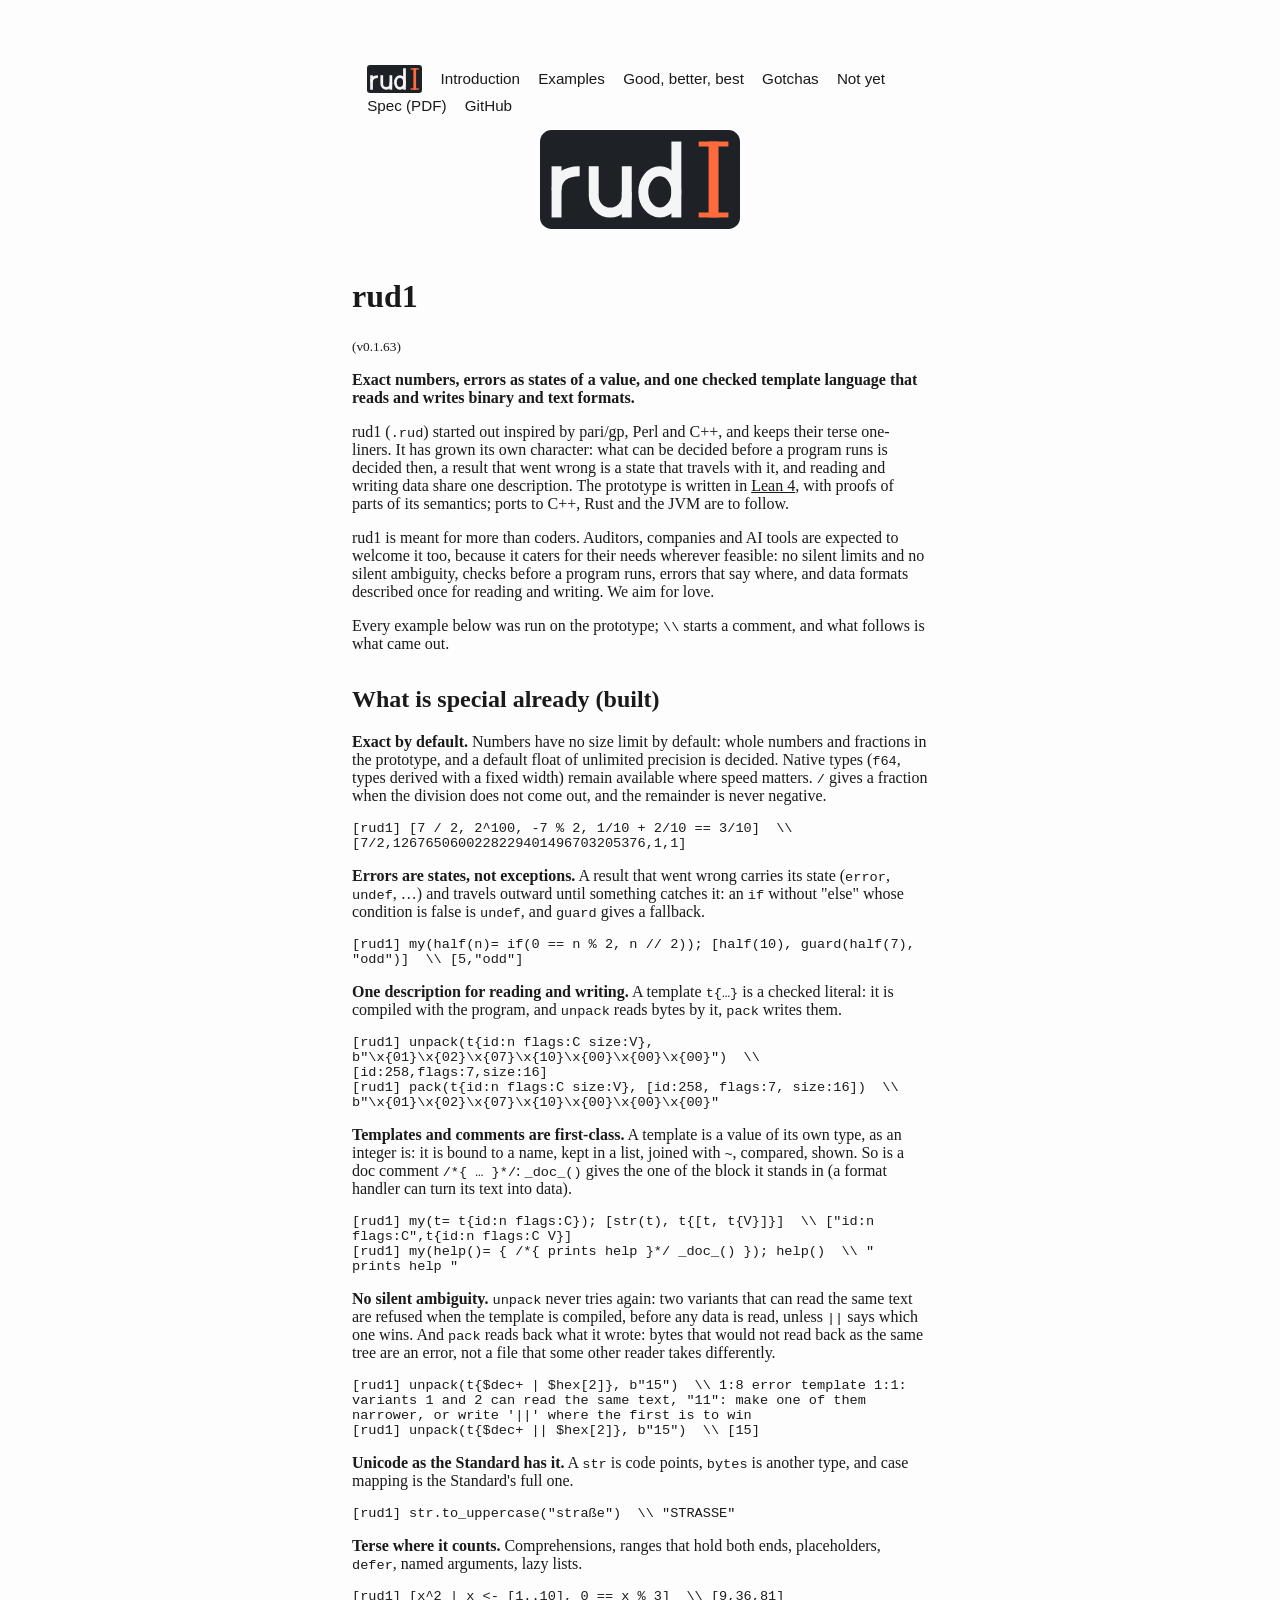
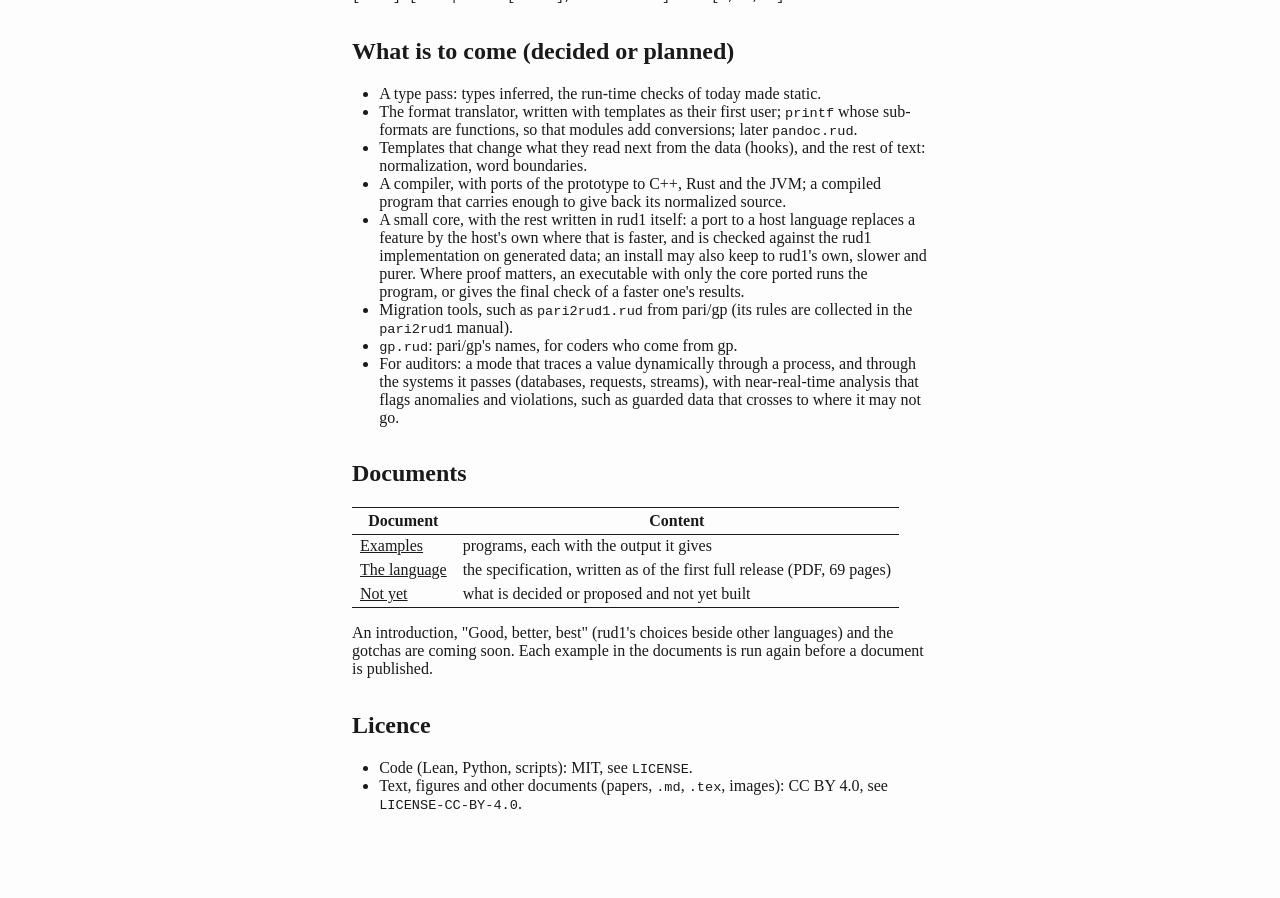
==== docs/index.html @ dcce5760 "Closing round of generation 63: Handover (decisions 515 to 532, next steps for 64: build the story o" ====
<!DOCTYPE html>
<html xmlns="http://www.w3.org/1999/xhtml">
<head>
  <meta charset="utf-8" />
  <meta name="generator" content="pandoc 3.12.1" />
  <meta name="viewport" content="width=device-width, initial-scale=1.0, user-scalable=yes" />
  <title>rud1</title>
  <style>
    /* Default styles provided by pandoc.
    ** See https://pandoc.org/MANUAL.html#variables-for-html for config info.
    */
    html {
      color: #1a1a1a;
      color: light-dark(#1a1a1a, #fdfdfd);
      background-color: #fdfdfd;
      background-color: light-dark(#fdfdfd, #1a1a1a);
      color-scheme: light dark;
    }
    body {
      margin: 0 auto;
      max-width: 36em;
      padding-left: 50px;
      padding-right: 50px;
      padding-top: 50px;
      padding-bottom: 50px;
      hyphens: auto;
      overflow-wrap: break-word;
      text-rendering: optimizeLegibility;
      font-kerning: normal;
    }
    @media (max-width: 600px) {
      body {
        font-size: 0.9em;
        padding: 12px;
      }
      h1 {
        font-size: 1.8em;
      }
    }
    @media print {
      html {
        color-scheme: light only;
      }
      html, body, pre, code {
        background-color: transparent;
      }
      body, a, a:visited, blockquote {
        color: black;
      }
      pre, code {
        padding: 0;
      }
      p, h2, h3 {
        orphans: 3;
        widows: 3;
      }
      h2, h3, h4 {
        page-break-after: avoid;
      }
    }
    p {
      margin: 1em 0;
    }
    a, a:visited {
      color: inherit;
    }
    img {
      max-width: 100%;
    }
    svg {
      height: auto;
      max-width: 100%;
    }
    h1, h2, h3, h4, h5, h6 {
      margin-top: 1.4em;
    }
    h5, h6 {
      font-size: 1em;
      font-style: italic;
    }
    h6 {
      font-weight: normal;
    }
    ol, ul {
      padding-left: 1.7em;
      margin-top: 1em;
    }
    li > ol, li > ul {
      margin-top: 0;
    }
    blockquote {
      margin: 1em 0 1em 1.7em;
      padding-left: 1em;
      border-left: 2px solid;
      border-color: #e6e6e6;
      border-color: light-dark(#e6e6e6, #4c4c4c);
      color: #606060;
      color: light-dark(#606060, #b6b6b6);
    }
    code {
      white-space: pre-wrap;
      font-family: Menlo, Monaco, Consolas, 'Lucida Console', monospace;
      font-size: 85%;
      margin: 0;
      hyphens: manual;
    }
    pre {
      margin: 1em 0;
      overflow: auto;
    }
    pre code {
      padding: 0;
      overflow: visible;
      overflow-wrap: normal;
    }
    .sourceCode {
     background-color: transparent;
     overflow: visible;
    }
    hr {
      border: none;
      border-top: 1px solid currentColor;
      height: 1px;
      margin: 1em 0;
    }
    table {
      margin: 1em 0;
      border-collapse: collapse;
      width: 100%;
      overflow-x: auto;
      display: block;
      font-variant-numeric: lining-nums tabular-nums;
    }
    table caption {
      margin-bottom: 0.75em;
    }
    tbody {
      margin-top: 0.5em;
      border-top: 1px solid currentColor;
      border-bottom: 1px solid currentColor;
    }
    th {
      border-top: 1px solid currentColor;
      padding: 0.25em 0.5em 0.25em 0.5em;
    }
    td {
      padding: 0.125em 0.5em 0.25em 0.5em;
    }
    header {
      margin-bottom: 4em;
      text-align: center;
    }
    #TOC li {
      list-style: none;
    }
    #TOC ul {
      padding-left: 1.3em;
    }
    #TOC > ul {
      padding-left: 0;
    }
    #TOC a:not(:hover) {
      text-decoration: none;
    }
    span.smallcaps{font-variant: small-caps;}
    div.columns{display: flex; gap: 1.5em;}
    div.column{flex: auto;}
    @media screen {
    div.columns{gap: min(4vw, 1.5em);}
    div.column{overflow-x: auto;}
    }
    div.hanging-indent{margin-left: 1.5em; text-indent: -1.5em;}
    /* The extra [class] is a hack that increases specificity enough to
       override a similar rule in reveal.js */
    ul.task-list[class]{list-style: none;}
    ul.task-list li input[type="checkbox"] {
      font-size: inherit;
      width: 0.8em;
      margin: 0 0.8em 0.2em -1.6em;
      vertical-align: middle;
    }
  </style>
<link rel="stylesheet" href="site.css" />
</head>
<body>
<nav class="site"><a href="index.html" class="here"><img src="rud1_logo.svg" alt="rud1"></a><a href="rud1_introduction.html">Introduction</a><a href="rud1_examples.html">Examples</a><a href="rud1_better_best.html">Good, better, best</a><a href="rud1_gotchas.html">Gotchas</a><a href="rud1_not_yet.html">Not yet</a><a href="rud1_spec.pdf">Spec (PDF)</a><a href="https://github.com/isolution-nl/rud1-lang.org">GitHub</a></nav>
<p align="center"><img src="rud1_logo.svg" alt="rud1" width="200"></p>

<h1 id="rud1">rud1</h1>
<p><small>(v0.1.63)</small></p>
<p><strong>Exact numbers, errors as states of a value, and one checked
template language that reads and writes binary and text
formats.</strong></p>
<p>rud1 (<code>.rud</code>) started out inspired by pari/gp, Perl and
C++, and keeps their terse one-liners. It has grown its own character:
what can be decided before a program runs is decided then, a result that
went wrong is a state that travels with it, and reading and writing data
share one description. The prototype is written in <a
href="https://lean-lang.org">Lean 4</a>, with proofs of parts of its
semantics; ports to C++, Rust and the JVM are to follow.</p>
<p>rud1 is meant for more than coders. Auditors, companies and AI tools
are expected to welcome it too, because it caters for their needs
wherever feasible: no silent limits and no silent ambiguity, checks
before a program runs, errors that say where, and data formats described
once for reading and writing. We aim for love.</p>
<p>Every example below was run on the prototype; <code>\\</code> starts
a comment, and what follows is what came out.</p>
<h2 id="what-is-special-already-built">What is special already
(built)</h2>
<p><strong>Exact by default.</strong> Numbers have no size limit by
default: whole numbers and fractions in the prototype, and a default
float of unlimited precision is decided. Native types (<code>f64</code>,
types derived with a fixed width) remain available where speed matters.
<code>/</code> gives a fraction when the division does not come out, and
the remainder is never negative.</p>
<pre><code>[rud1] [7 / 2, 2^100, -7 % 2, 1/10 + 2/10 == 3/10]  \\ [7/2,1267650600228229401496703205376,1,1]</code></pre>
<p><strong>Errors are states, not exceptions.</strong> A result that
went wrong carries its state (<code>error</code>, <code>undef</code>, …)
and travels outward until something catches it: an <code>if</code>
without "else" whose condition is false is <code>undef</code>, and
<code>guard</code> gives a fallback.</p>
<pre><code>[rud1] my(half(n)= if(0 == n % 2, n // 2)); [half(10), guard(half(7), &quot;odd&quot;)]  \\ [5,&quot;odd&quot;]</code></pre>
<p><strong>One description for reading and writing.</strong> A template
<code>t{…}</code> is a checked literal: it is compiled with the program,
and <code>unpack</code> reads bytes by it, <code>pack</code> writes
them.</p>
<pre><code>[rud1] unpack(t{id:n flags:C size:V}, b&quot;\x{01}\x{02}\x{07}\x{10}\x{00}\x{00}\x{00}&quot;)  \\ [id:258,flags:7,size:16]
[rud1] pack(t{id:n flags:C size:V}, [id:258, flags:7, size:16])  \\ b&quot;\x{01}\x{02}\x{07}\x{10}\x{00}\x{00}\x{00}&quot;</code></pre>
<p><strong>Templates and comments are first-class.</strong> A template
is a value of its own type, as an integer is: it is bound to a name,
kept in a list, joined with <code>~</code>, compared, shown. So is a doc
comment <code>/*{ … }*/</code>: <code>_doc_()</code> gives the one of
the block it stands in (a format handler can turn its text into
data).</p>
<pre><code>[rud1] my(t= t{id:n flags:C}); [str(t), t{[t, t{V}]}]  \\ [&quot;id:n flags:C&quot;,t{id:n flags:C V}]
[rud1] my(help()= { /*{ prints help }*/ _doc_() }); help()  \\ &quot; prints help &quot;</code></pre>
<p><strong>No silent ambiguity.</strong> <code>unpack</code> never tries
again: two variants that can read the same text are refused when the
template is compiled, before any data is read, unless <code>||</code>
says which one wins. And <code>pack</code> reads back what it wrote:
bytes that would not read back as the same tree are an error, not a file
that some other reader takes differently.</p>
<pre><code>[rud1] unpack(t{$dec+ | $hex[2]}, b&quot;15&quot;)  \\ 1:8 error template 1:1: variants 1 and 2 can read the same text, &quot;11&quot;: make one of them narrower, or write &#39;||&#39; where the first is to win
[rud1] unpack(t{$dec+ || $hex[2]}, b&quot;15&quot;)  \\ [15]</code></pre>
<p><strong>Unicode as the Standard has it.</strong> A <code>str</code>
is code points, <code>bytes</code> is another type, and case mapping is
the Standard's full one.</p>
<pre><code>[rud1] str.to_uppercase(&quot;straße&quot;)  \\ &quot;STRASSE&quot;</code></pre>
<p><strong>Terse where it counts.</strong> Comprehensions, ranges that
hold both ends, placeholders, <code>defer</code>, named arguments, lazy
lists.</p>
<pre><code>[rud1] [x^2 | x &lt;- [1..10], 0 == x % 3]  \\ [9,36,81]</code></pre>
<h2 id="what-is-to-come-decided-or-planned">What is to come (decided or
planned)</h2>
<ul>
<li>A type pass: types inferred, the run-time checks of today made
static.</li>
<li>The format translator, written with templates as their first user;
<code>printf</code> whose sub-formats are functions, so that modules add
conversions; later <code>pandoc.rud</code>.</li>
<li>Templates that change what they read next from the data (hooks), and
the rest of text: normalization, word boundaries.</li>
<li>A compiler, with ports of the prototype to C++, Rust and the JVM; a
compiled program that carries enough to give back its normalized
source.</li>
<li>A small core, with the rest written in rud1 itself: a port to a host
language replaces a feature by the host's own where that is faster, and
is checked against the rud1 implementation on generated data; an install
may also keep to rud1's own, slower and purer. Where proof matters, an
executable with only the core ported runs the program, or gives the
final check of a faster one's results.</li>
<li>Migration tools, such as <code>pari2rud1.rud</code> from pari/gp
(its rules are collected in the <code>pari2rud1</code> manual).</li>
<li><code>gp.rud</code>: pari/gp's names, for coders who come from
gp.</li>
<li>For auditors: a mode that traces a value dynamically through a
process, and through the systems it passes (databases, requests,
streams), with near-real-time analysis that flags anomalies and
violations, such as guarded data that crosses to where it may not
go.</li>
</ul>
<h2 id="documents">Documents</h2>
<table>
<thead>
<tr>
<th>Document</th>
<th>Content</th>
</tr>
</thead>
<tbody>
<tr>
<td><a href="rud1_examples.html">Examples</a></td>
<td>programs, each with the output it gives</td>
</tr>
<tr>
<td><a href="rud1_spec.pdf">The language</a></td>
<td>the specification, written as of the first full release (PDF, 69
pages)</td>
</tr>
<tr>
<td><a href="rud1_not_yet.html">Not yet</a></td>
<td>what is decided or proposed and not yet built</td>
</tr>
</tbody>
</table>
<p>An introduction, "Good, better, best" (rud1's choices beside other
languages) and the gotchas are coming soon. Each example in the
documents is run again before a document is published.</p>
<h2 id="licence">Licence</h2>
<ul>
<li>Code (Lean, Python, scripts): MIT, see <code>LICENSE</code>.</li>
<li>Text, figures and other documents (papers, <code>.md</code>,
<code>.tex</code>, images): CC BY 4.0, see
<code>LICENSE-CC-BY-4.0</code>.</li>
</ul>
</body>
</html>
---- docs/site.css ----
nav.site{display:flex;flex-wrap:wrap;gap:.3em 1.2em;align-items:center;
  max-width:52em;margin:1em auto 0;padding:0 1em;font-family:sans-serif;font-size:.95em}
nav.site img{height:1.8em;vertical-align:middle}
nav.site a{text-decoration:none}
nav.site a.here{font-weight:bold}
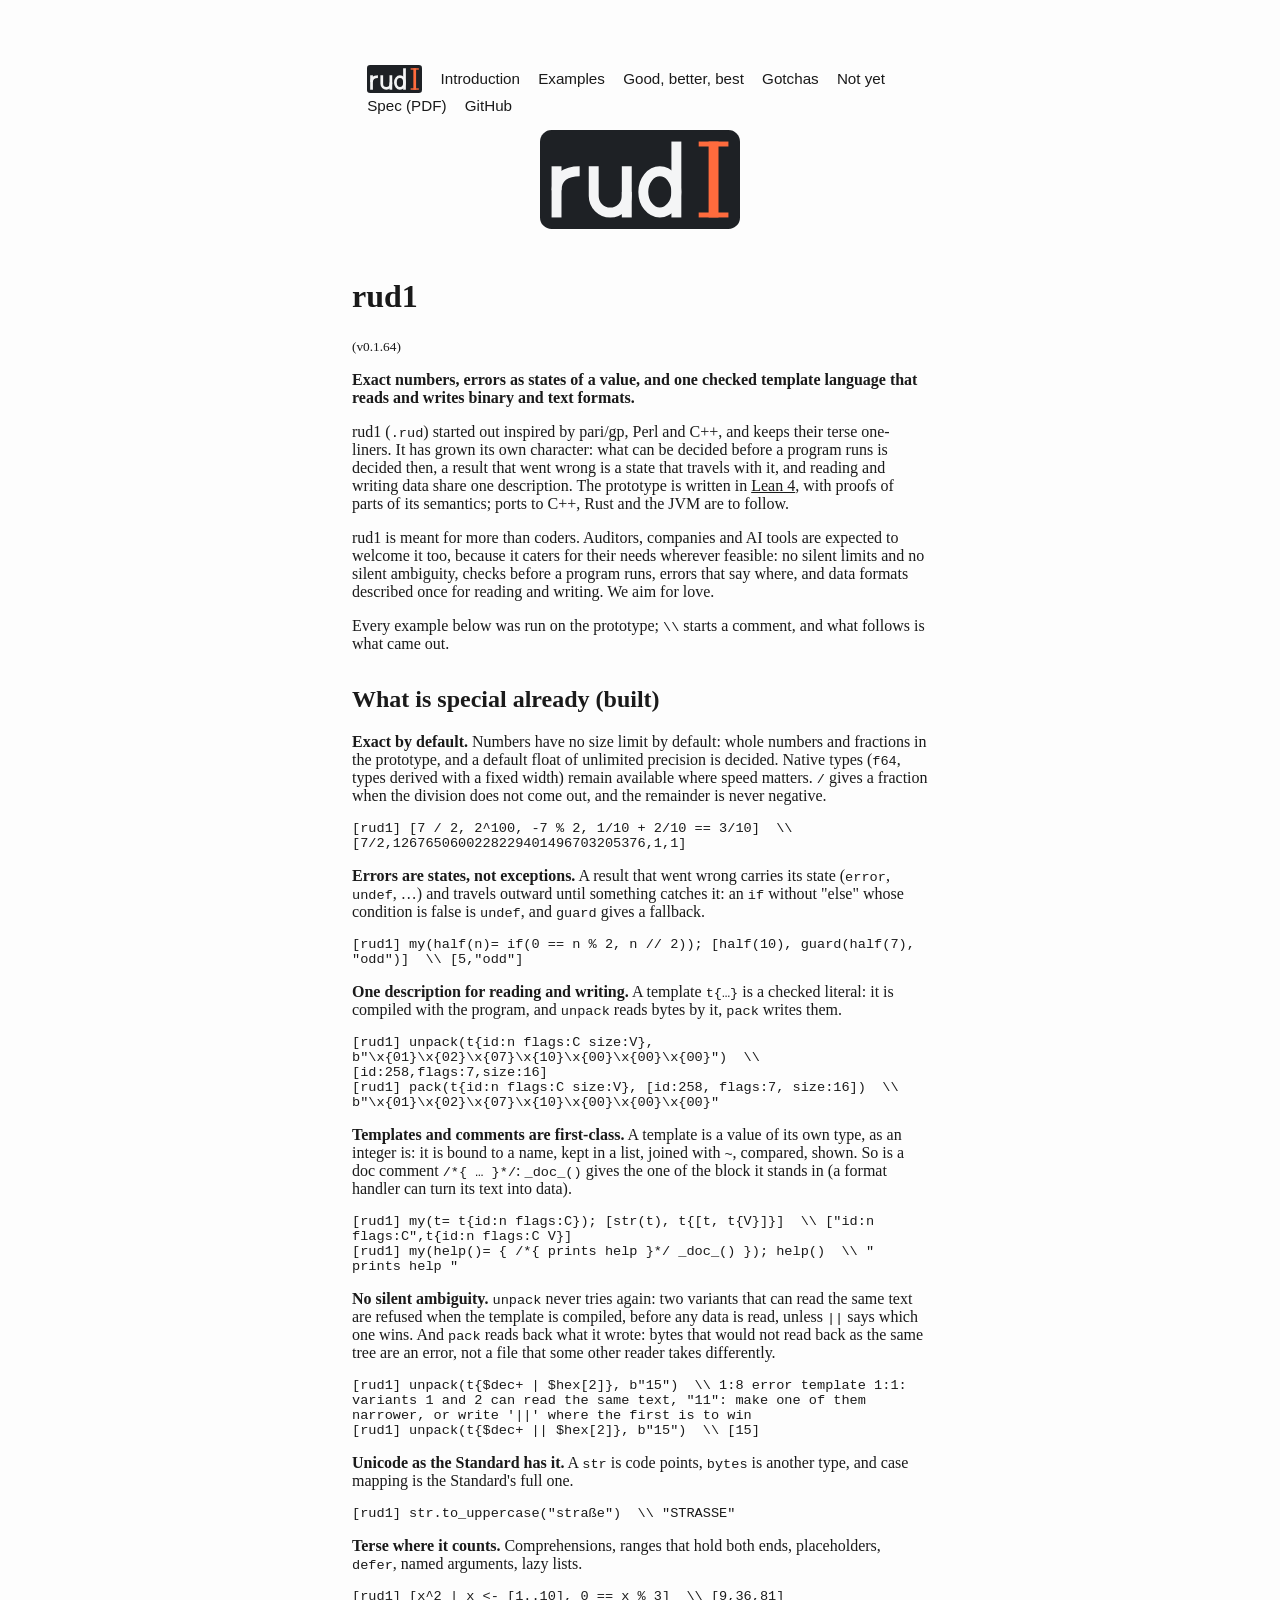
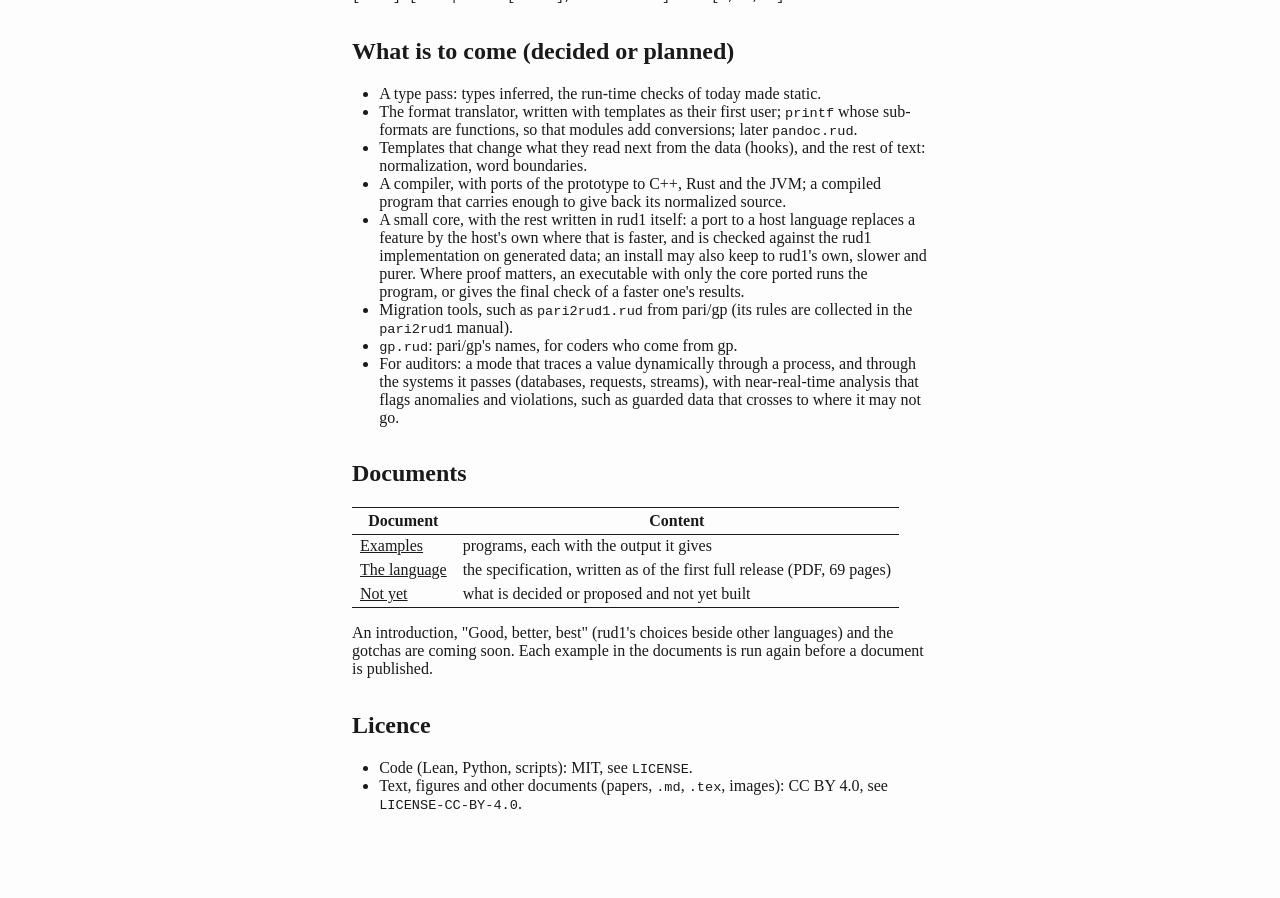
==== commit bd66bcc8: "Closing round of generation 64: Handover (decisions 533 to 540, next steps for 65: VX str(L) of code" ====
--- a/docs/index.html
+++ b/docs/index.html
@@ -187,7 +187,7 @@
 <p align="center"><img src="rud1_logo.svg" alt="rud1" width="200"></p>
 
 <h1 id="rud1">rud1</h1>
-<p><small>(v0.1.63)</small></p>
+<p><small>(v0.1.64)</small></p>
 <p><strong>Exact numbers, errors as states of a value, and one checked
 template language that reads and writes binary and text
 formats.</strong></p>
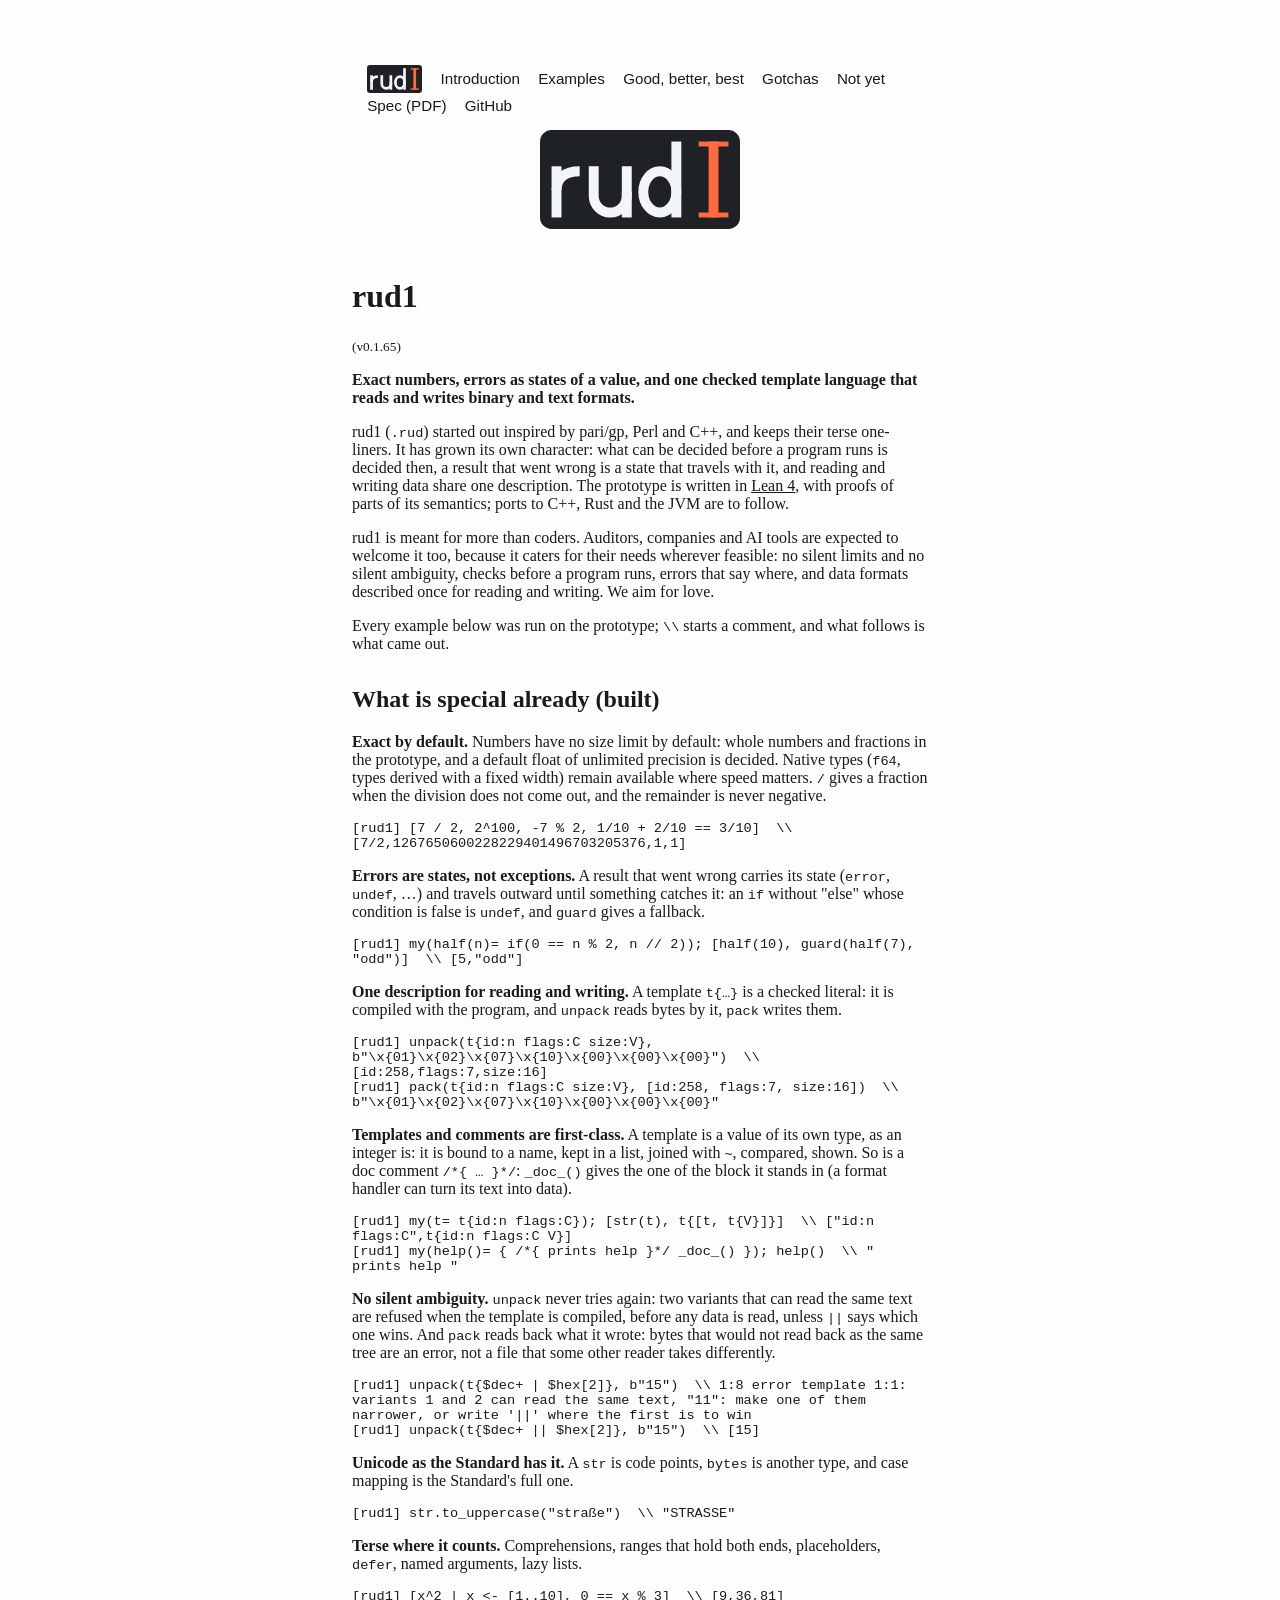
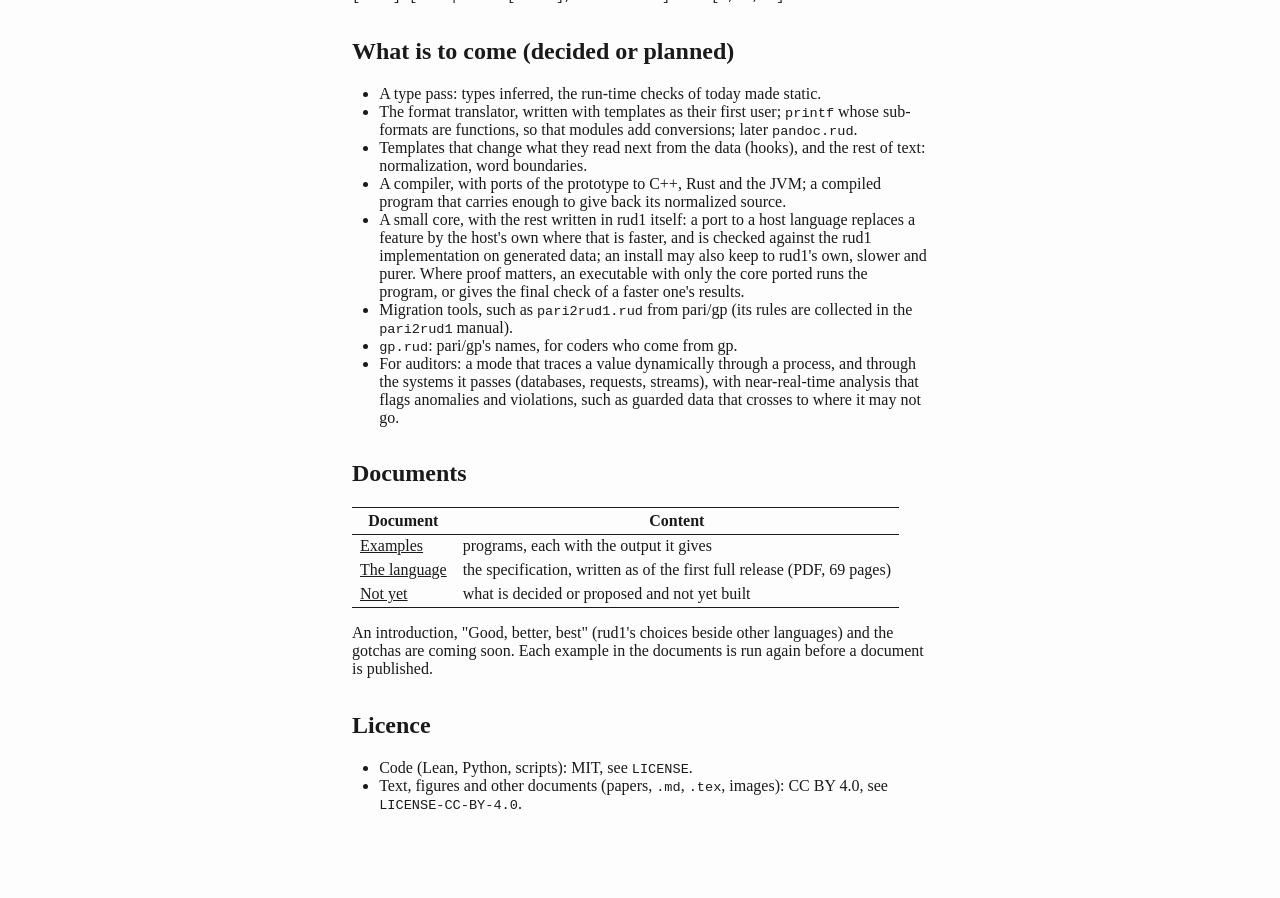
==== commit b8609bbc: "Closing round of generation 65: Handover (decisions 541 to 547, next steps for 66: step 3b, the view" ====
--- a/docs/index.html
+++ b/docs/index.html
@@ -187,7 +187,7 @@
 <p align="center"><img src="rud1_logo.svg" alt="rud1" width="200"></p>
 
 <h1 id="rud1">rud1</h1>
-<p><small>(v0.1.64)</small></p>
+<p><small>(v0.1.65)</small></p>
 <p><strong>Exact numbers, errors as states of a value, and one checked
 template language that reads and writes binary and text
 formats.</strong></p>
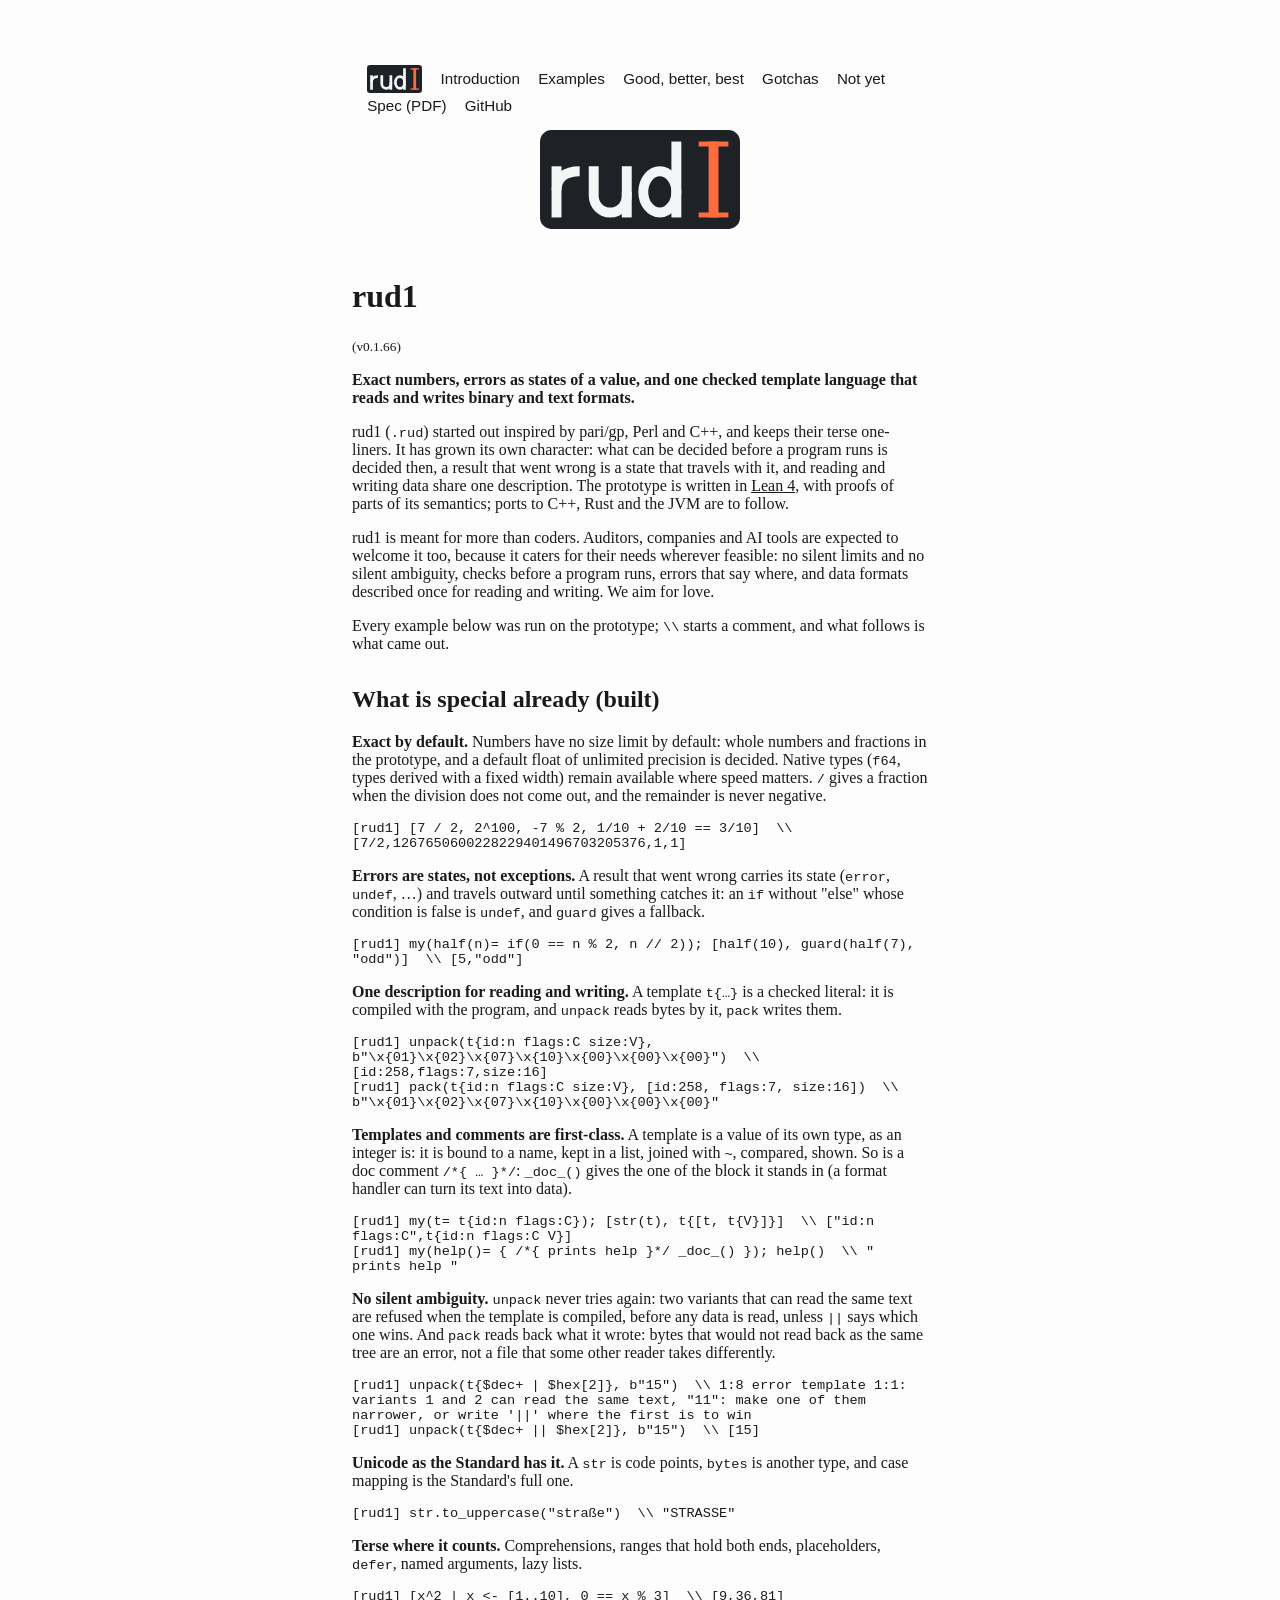
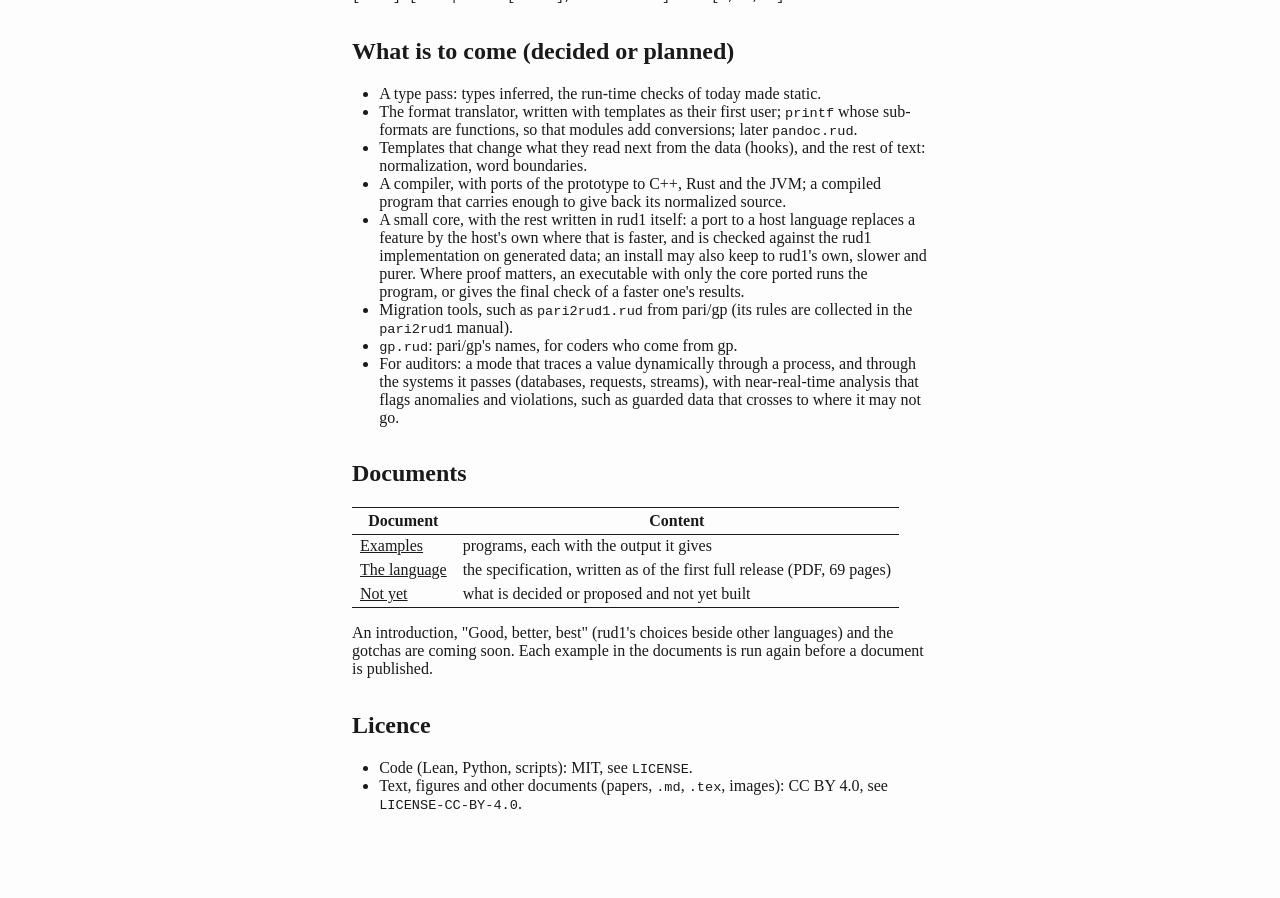
==== commit 2d271c80: "Closing round of generation 66: Handover (decisions 548 to 553, next steps for 67: step 3c, its scop" ====
--- a/docs/index.html
+++ b/docs/index.html
@@ -187,7 +187,7 @@
 <p align="center"><img src="rud1_logo.svg" alt="rud1" width="200"></p>
 
 <h1 id="rud1">rud1</h1>
-<p><small>(v0.1.65)</small></p>
+<p><small>(v0.1.66)</small></p>
 <p><strong>Exact numbers, errors as states of a value, and one checked
 template language that reads and writes binary and text
 formats.</strong></p>
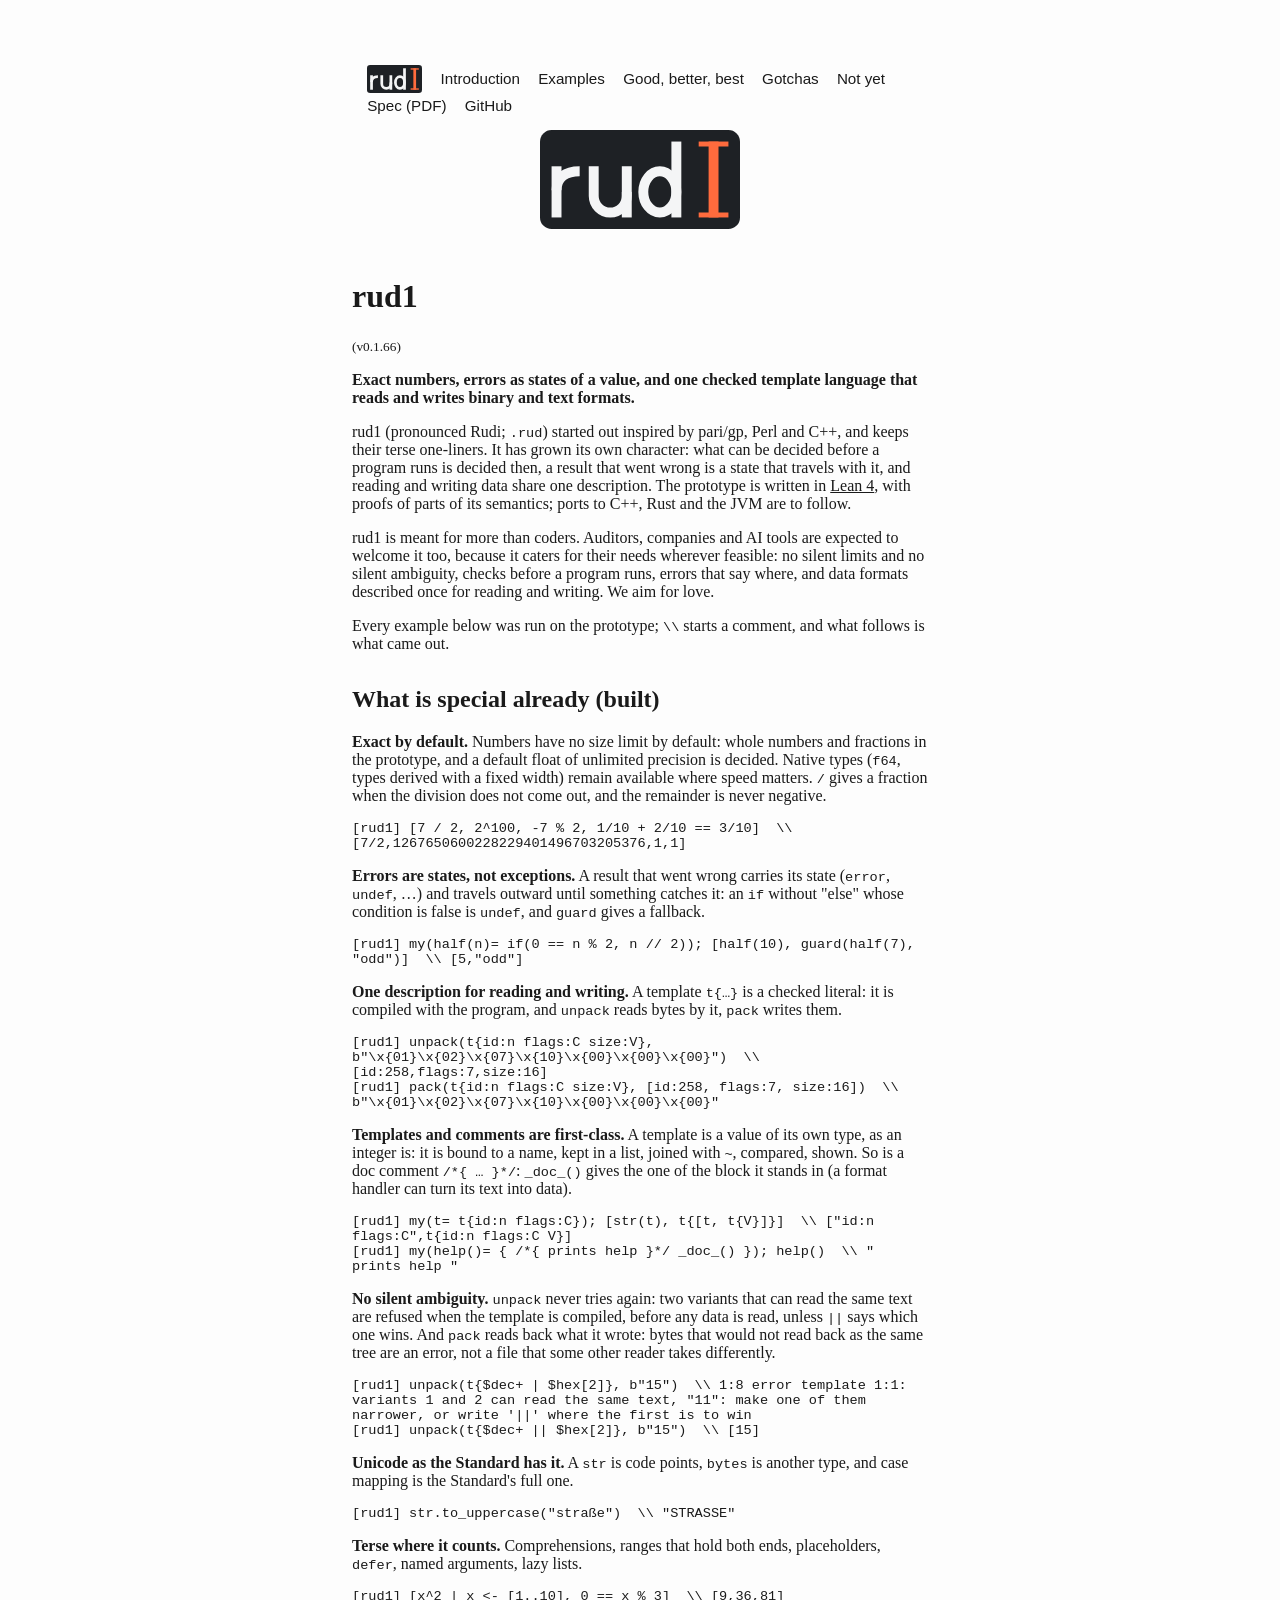
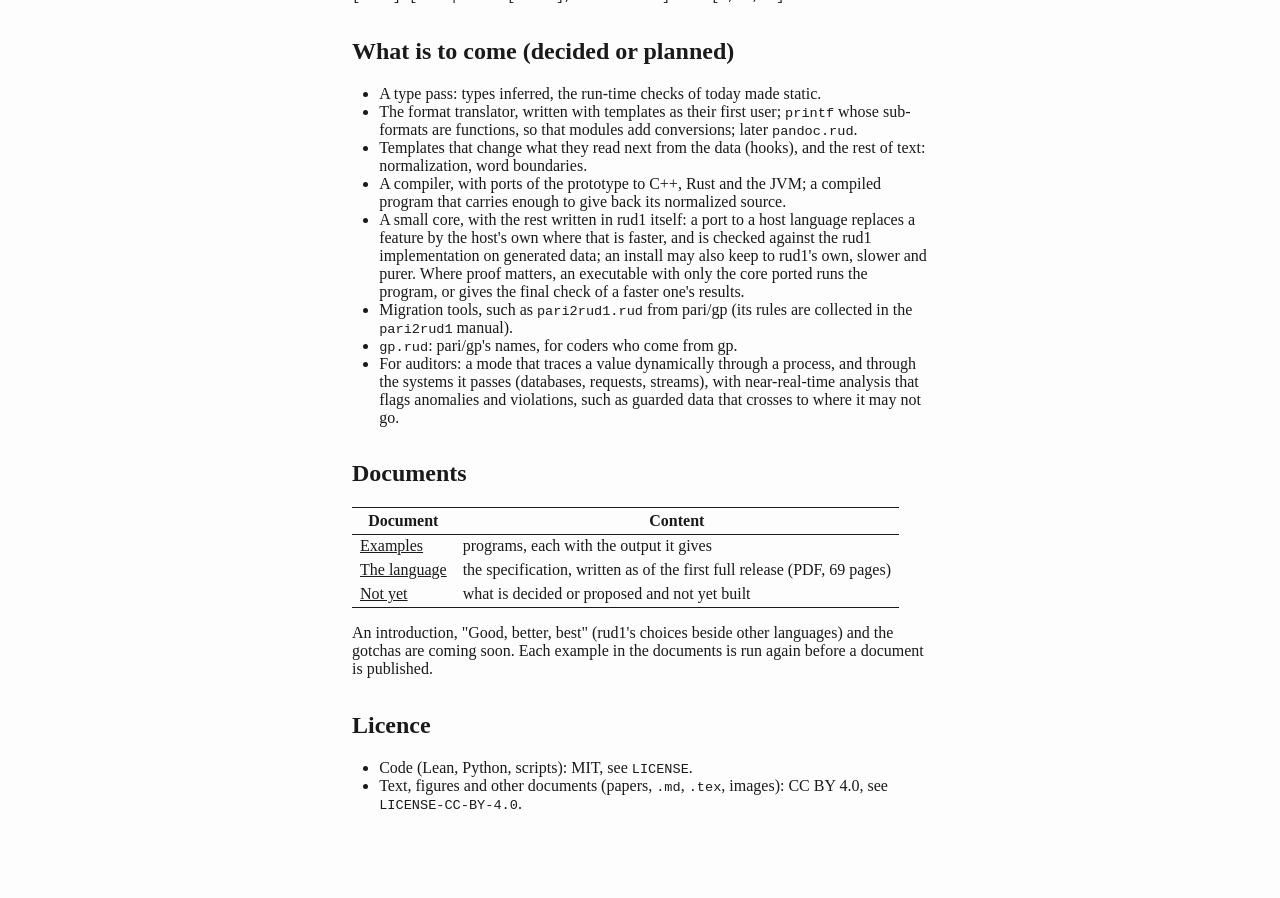
==== commit d5e4ed58: "FPOV spec follows dddd4cad9870 (YN); Public/docs rebuilt Co-Authored-By: Claude Opus 5.5 <noreply@an" ====
--- a/docs/index.html
+++ b/docs/index.html
@@ -191,13 +191,13 @@
 <p><strong>Exact numbers, errors as states of a value, and one checked
 template language that reads and writes binary and text
 formats.</strong></p>
-<p>rud1 (<code>.rud</code>) started out inspired by pari/gp, Perl and
-C++, and keeps their terse one-liners. It has grown its own character:
-what can be decided before a program runs is decided then, a result that
-went wrong is a state that travels with it, and reading and writing data
-share one description. The prototype is written in <a
-href="https://lean-lang.org">Lean 4</a>, with proofs of parts of its
-semantics; ports to C++, Rust and the JVM are to follow.</p>
+<p>rud1 (pronounced Rudi; <code>.rud</code>) started out inspired by
+pari/gp, Perl and C++, and keeps their terse one-liners. It has grown
+its own character: what can be decided before a program runs is decided
+then, a result that went wrong is a state that travels with it, and
+reading and writing data share one description. The prototype is written
+in <a href="https://lean-lang.org">Lean 4</a>, with proofs of parts of
+its semantics; ports to C++, Rust and the JVM are to follow.</p>
 <p>rud1 is meant for more than coders. Auditors, companies and AI tools
 are expected to welcome it too, because it caters for their needs
 wherever feasible: no silent limits and no silent ambiguity, checks
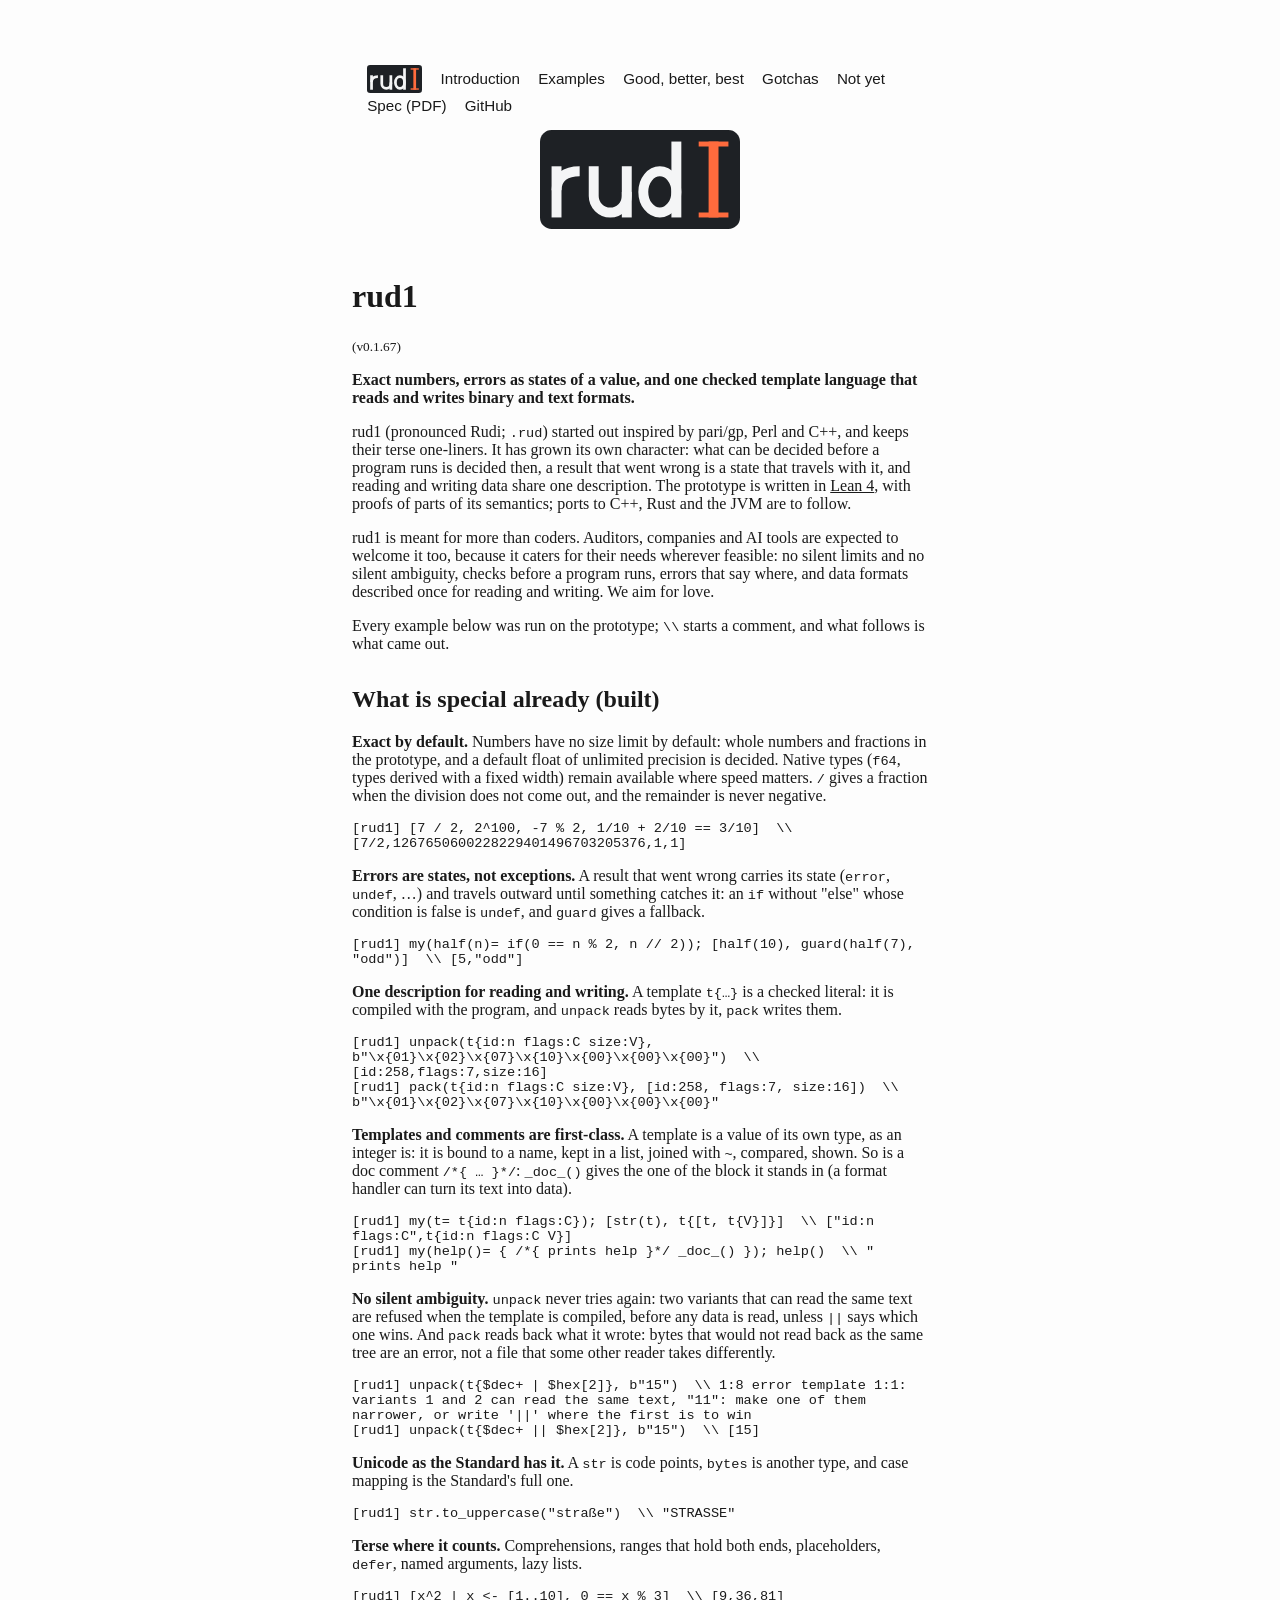
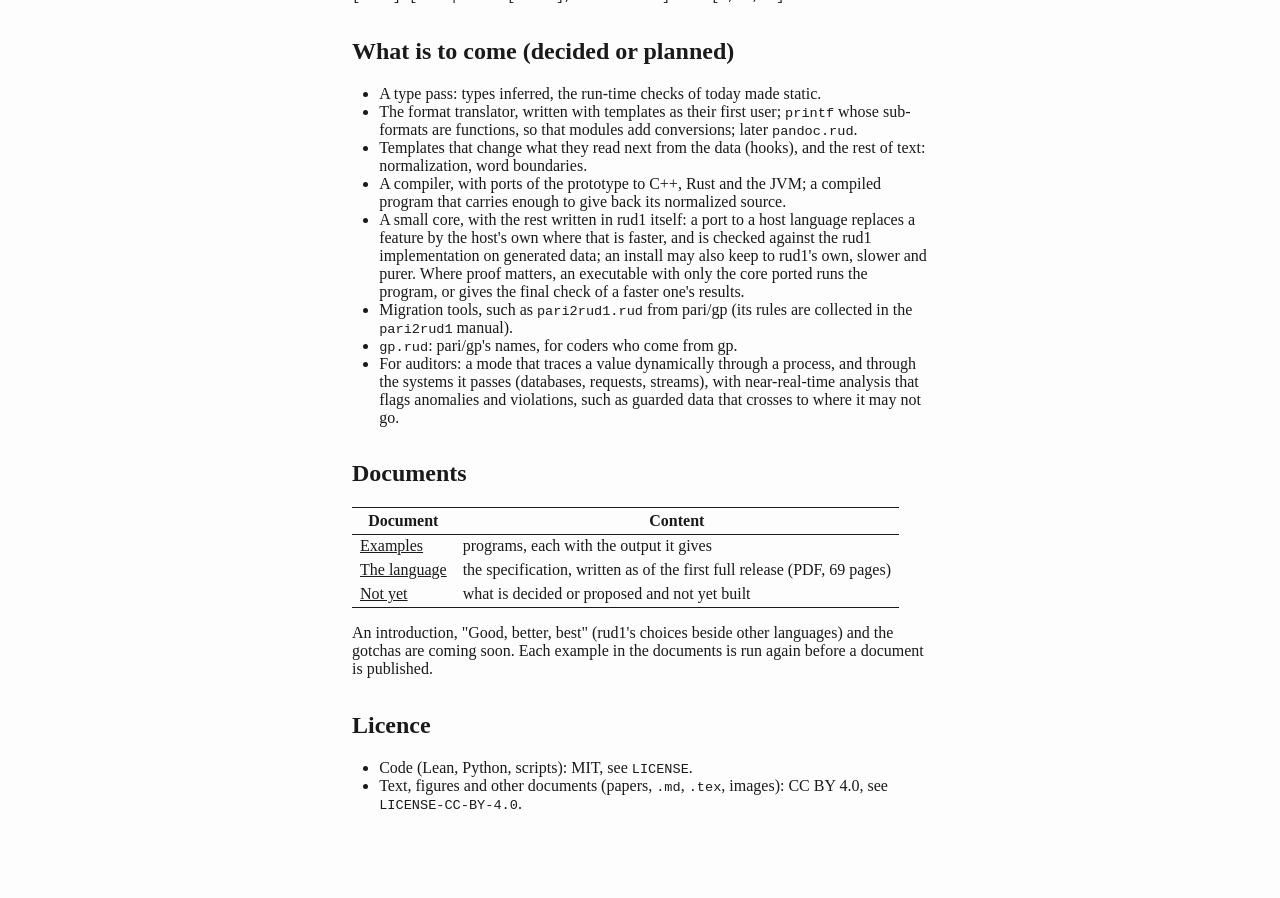
==== commit ebb60810: "Closing round of generation 67 (the user: "c-d-r"): version 0.1.67 (lakefile, README, "Not yet"); Ha" ====
--- a/docs/index.html
+++ b/docs/index.html
@@ -187,7 +187,7 @@
 <p align="center"><img src="rud1_logo.svg" alt="rud1" width="200"></p>
 
 <h1 id="rud1">rud1</h1>
-<p><small>(v0.1.66)</small></p>
+<p><small>(v0.1.67)</small></p>
 <p><strong>Exact numbers, errors as states of a value, and one checked
 template language that reads and writes binary and text
 formats.</strong></p>
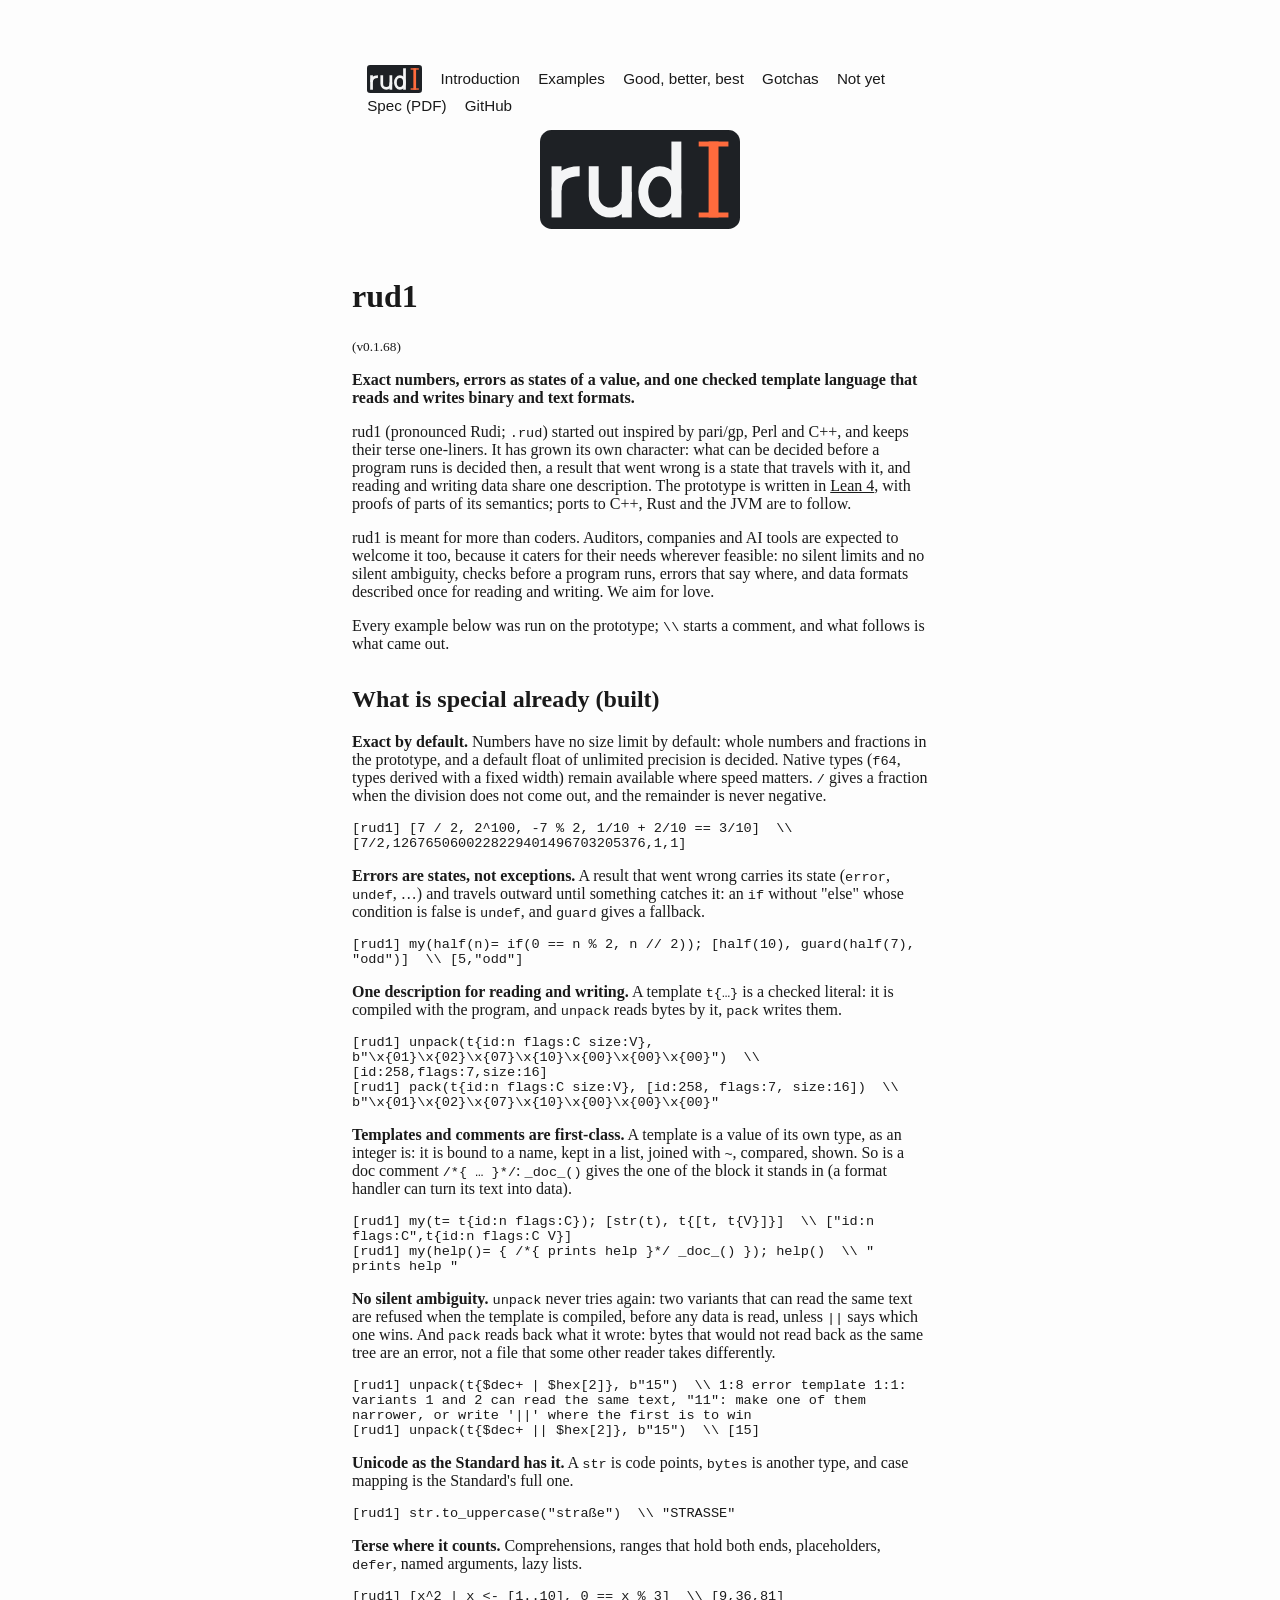
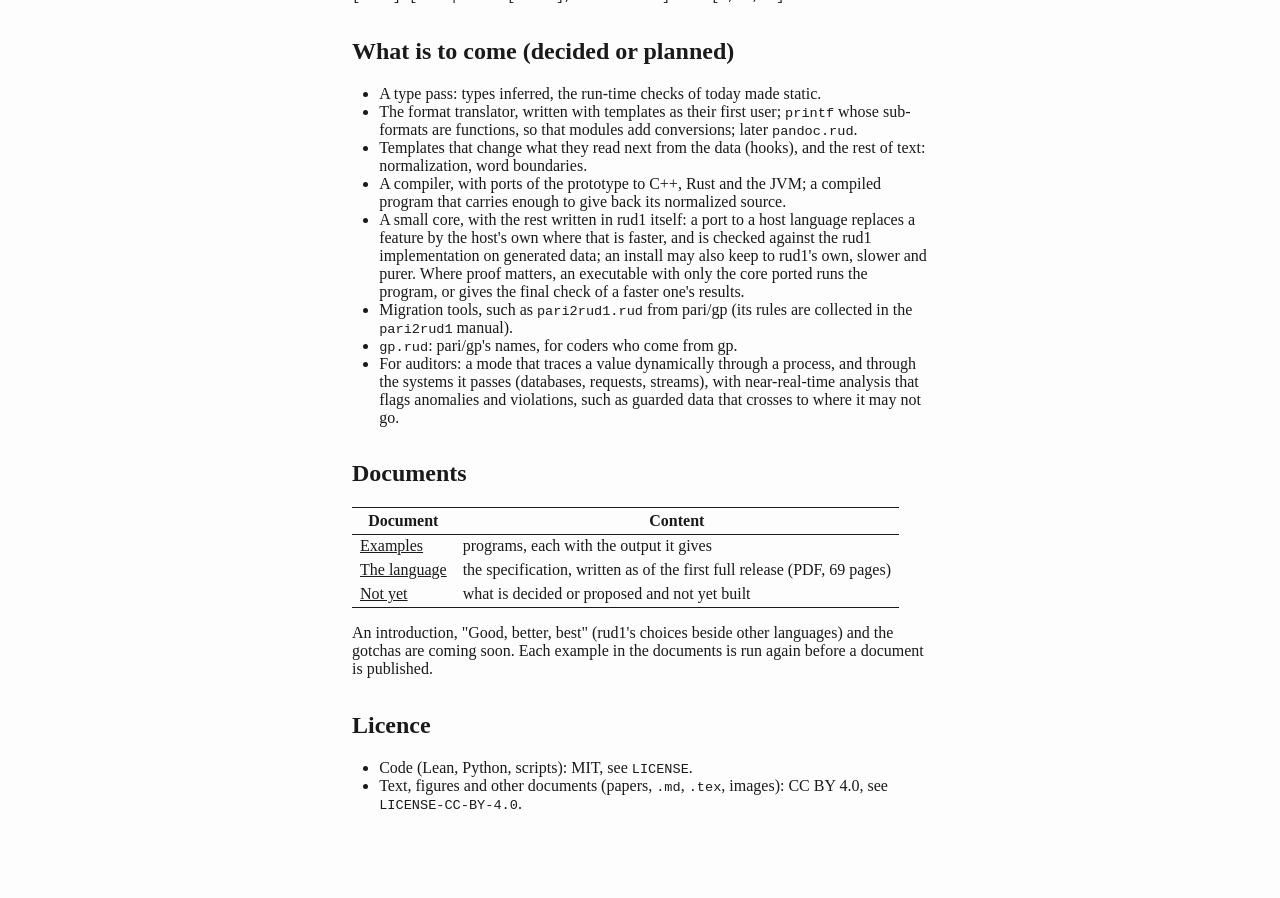
==== commit 58b0ecee: "Closing round of generation 68 (the user: "c-d-r"): version 0.1.68 (lakefile, README, "Not yet"); Ha" ====
--- a/docs/index.html
+++ b/docs/index.html
@@ -187,7 +187,7 @@
 <p align="center"><img src="rud1_logo.svg" alt="rud1" width="200"></p>
 
 <h1 id="rud1">rud1</h1>
-<p><small>(v0.1.67)</small></p>
+<p><small>(v0.1.68)</small></p>
 <p><strong>Exact numbers, errors as states of a value, and one checked
 template language that reads and writes binary and text
 formats.</strong></p>
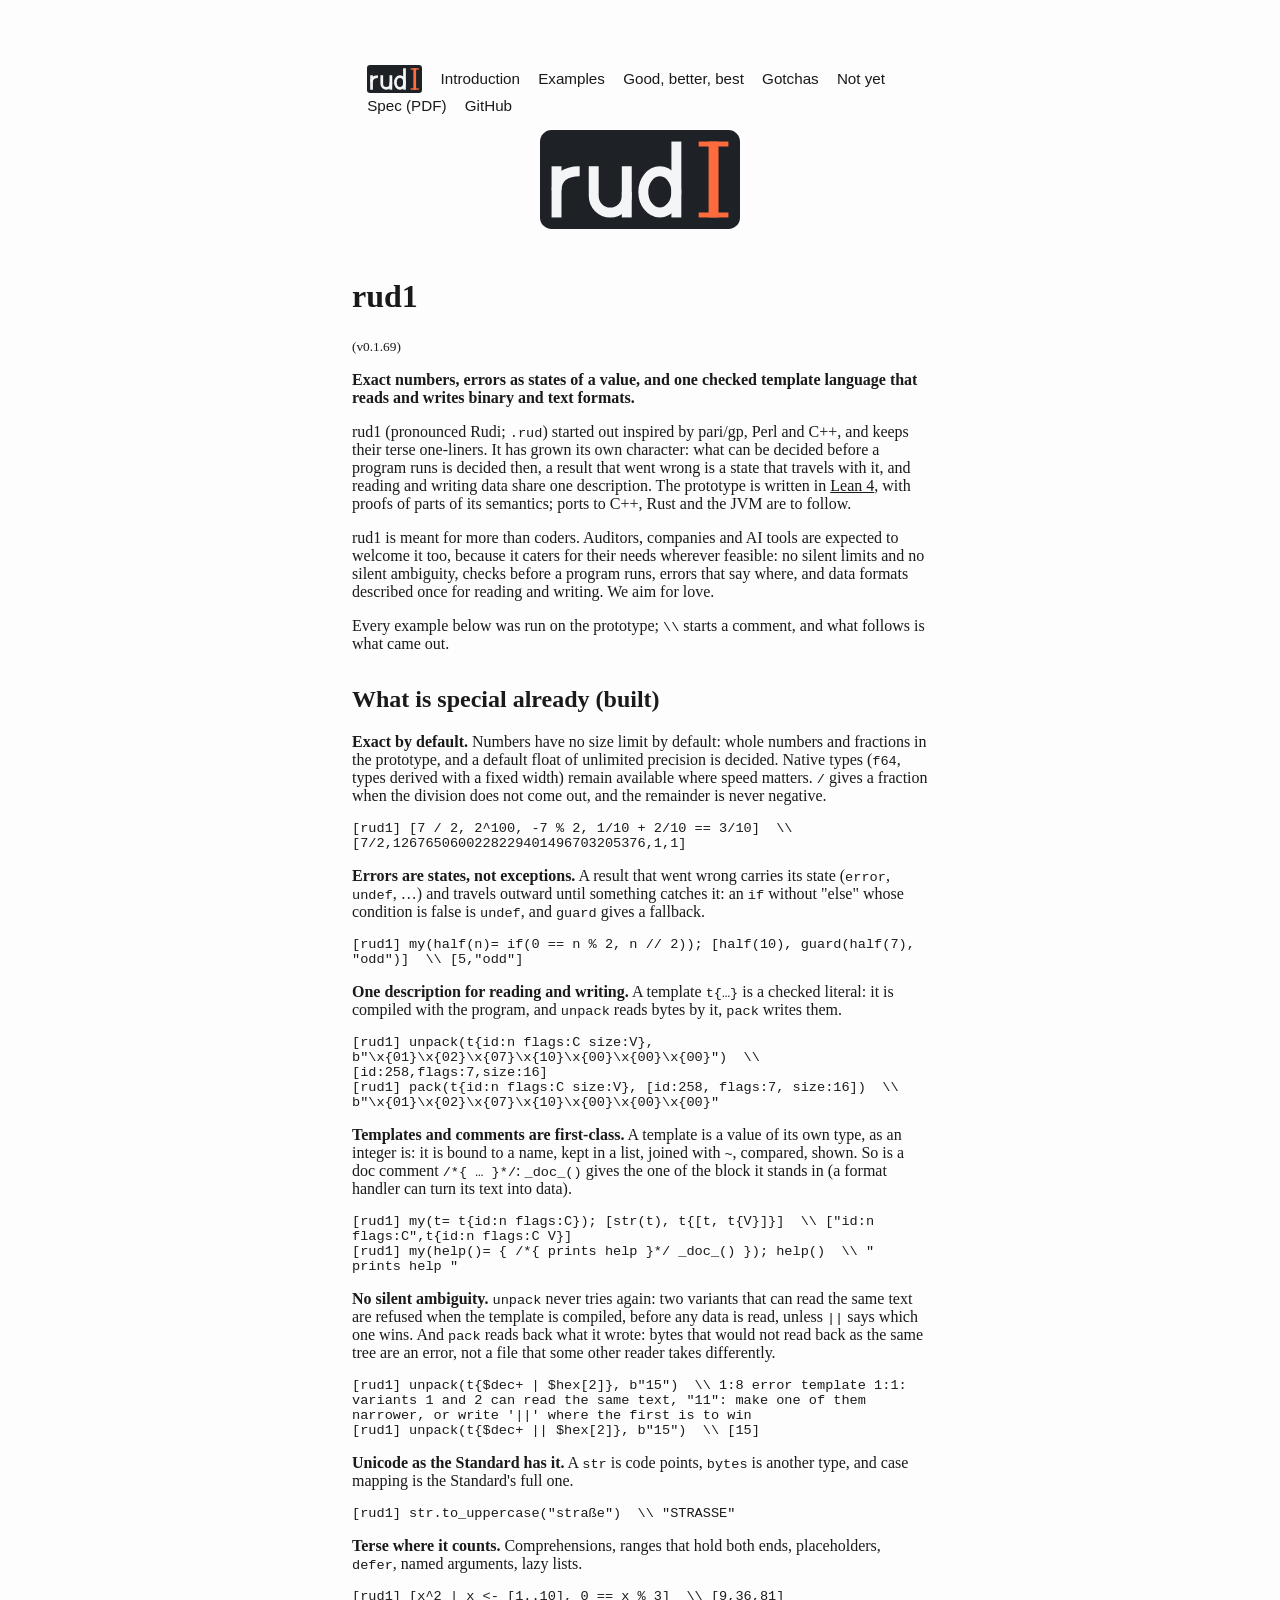
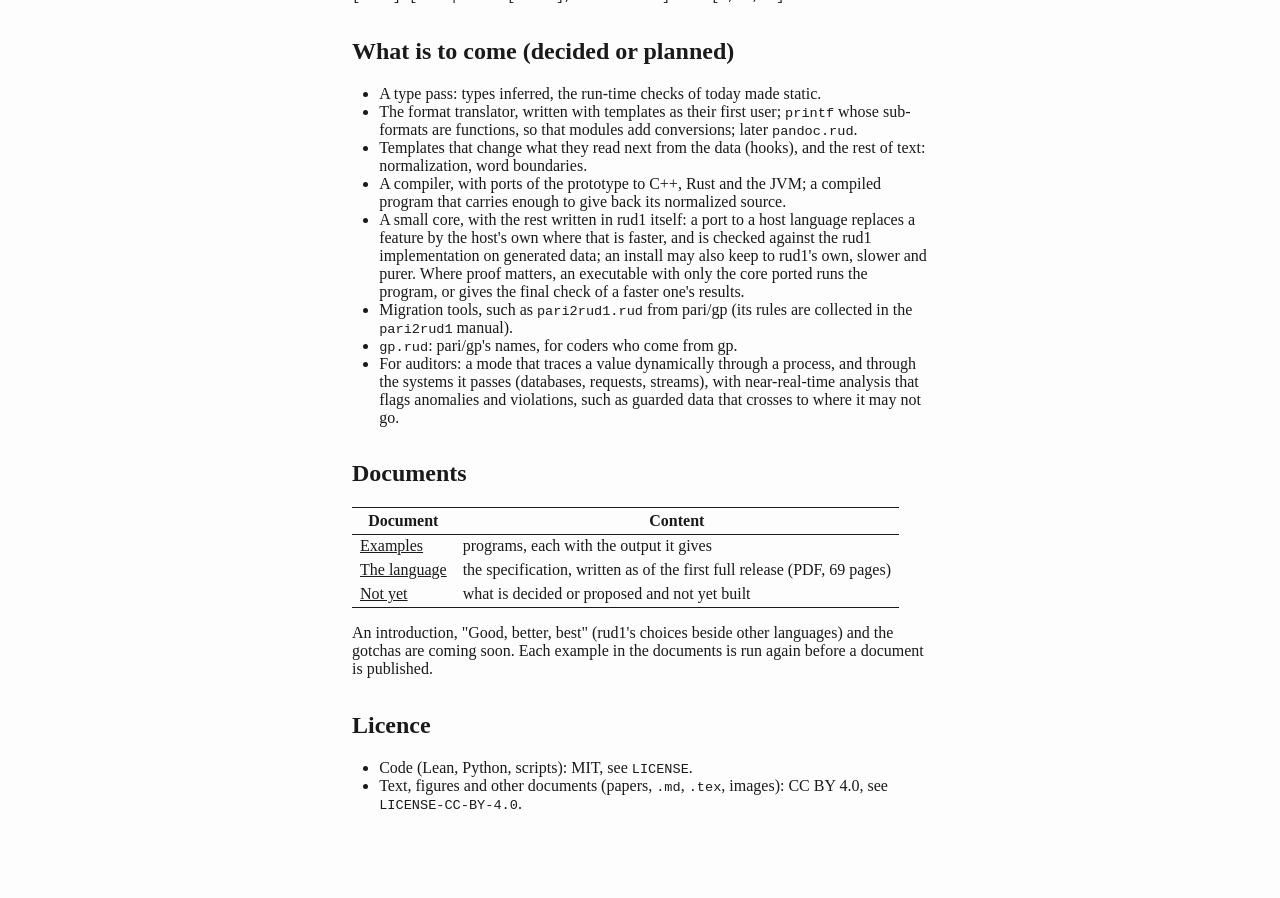
==== commit 8c8c1462: "Closing round of generation 69, decision 581 (the user: "c-d-r, p+p"): version 0.1.69; History, Hand" ====
--- a/docs/index.html
+++ b/docs/index.html
@@ -187,7 +187,7 @@
 <p align="center"><img src="rud1_logo.svg" alt="rud1" width="200"></p>
 
 <h1 id="rud1">rud1</h1>
-<p><small>(v0.1.68)</small></p>
+<p><small>(v0.1.69)</small></p>
 <p><strong>Exact numbers, errors as states of a value, and one checked
 template language that reads and writes binary and text
 formats.</strong></p>
